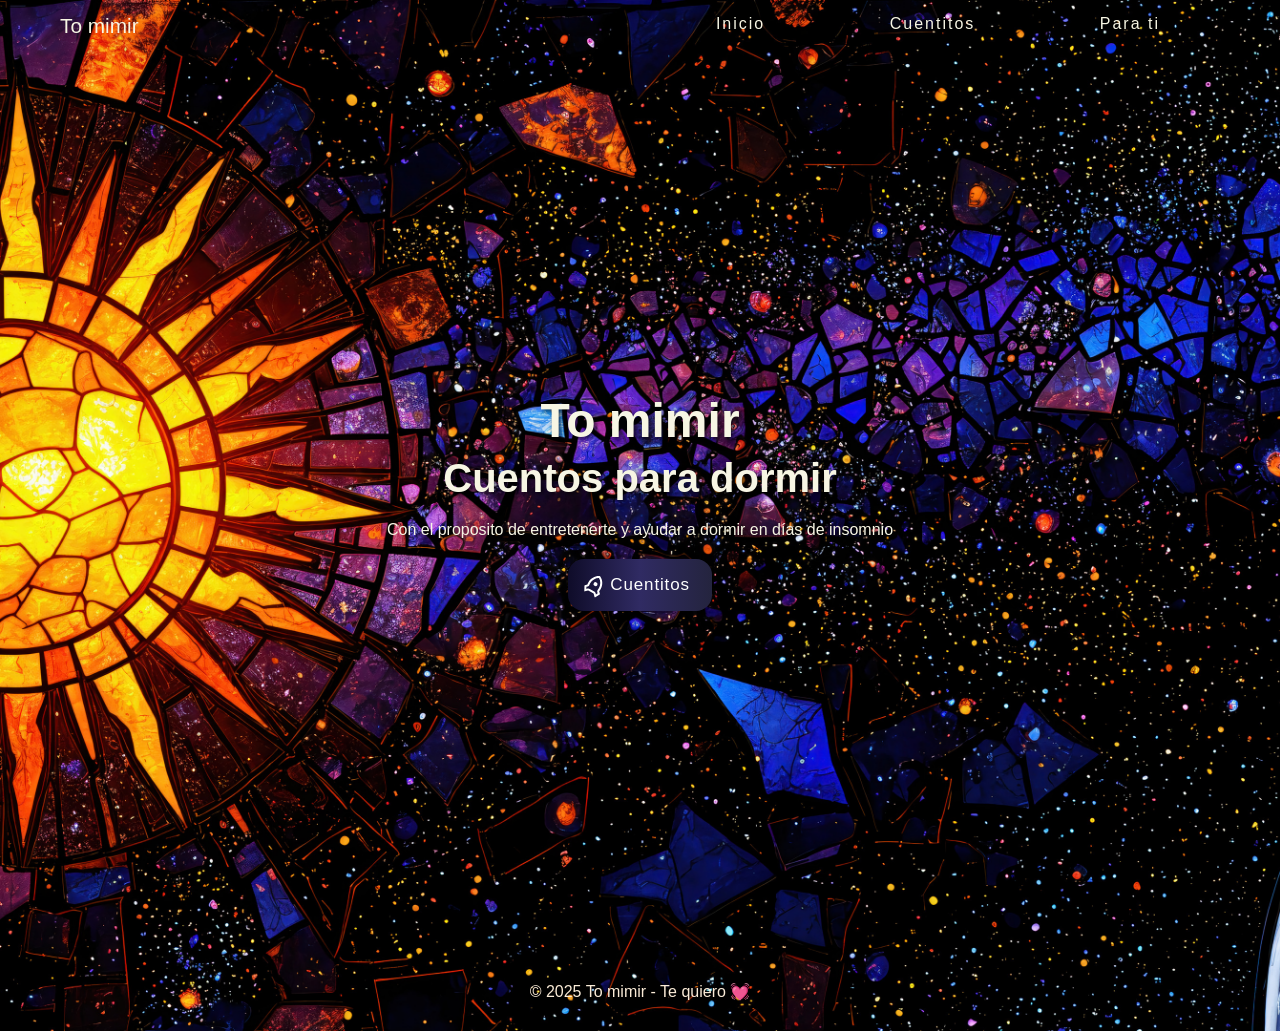
==== index.html @ 15345951 "Inicio de la página" ====
<!DOCTYPE html>
<html lang="es">
<head>
<meta charset="UTF-8" />
<meta name="viewport" content="width=device-width, initial-scale=1.0" />
<title>To mimir</title>
<link rel="stylesheet" href="Styles/index.css">
</head>
<body>
                                <!-- Navbar-->
<nav class="navbar">
<div class="contenido-navbar">
    <a class="navbar-brand">To mimir</a>
    <div>
    <a class="nav-link" href="index.html">Inicio</a>
    <a class="nav-link" href="cuentitos.html">Cuentitos</a>
    <a class="nav-link" href="cartas.html">Para ti</a>
    </div>
</div>
</nav>
                                <!--Inicio-->
<div class="container">
    <h1> To mimir <br><small>Cuentos para dormir</small></h1>
    <p class="text-inicio">Con el proposito de entretenerte y ayudar a dormir en días de insomnio</p>
<button onclick="window.location.href='cuentitos.html'" class="boton-cuentitos">
<svg
height="24"
width="24"
viewBox="0 0 24 24"
xmlns="http://www.w3.org/2000/svg"
>
<path d="M0 0h24v24H0z" fill="none"></path>
<path
    d="M5 13c0-5.088 2.903-9.436 7-11.182C16.097 3.564 19 7.912 19 13c0 .823-.076 1.626-.22 2.403l1.94 1.832a.5.5 0 0 1 .095.603l-2.495 4.575a.5.5 0 0 1-.793.114l-2.234-2.234a1 1 0 0 0-.707-.293H9.414a1 1 0 0 0-.707.293l-2.234 2.234a.5.5 0 0 1-.793-.114l-2.495-4.575a.5.5 0 0 1 .095-.603l1.94-1.832C5.077 14.626 5 13.823 5 13zm1.476 6.696l.817-.817A3 3 0 0 1 9.414 18h5.172a3 3 0 0 1 2.121.879l.817.817.982-1.8-1.1-1.04a2 2 0 0 1-.593-1.82c.124-.664.187-1.345.187-2.036 0-3.87-1.995-7.3-5-8.96C8.995 5.7 7 9.13 7 13c0 .691.063 1.372.187 2.037a2 2 0 0 1-.593 1.82l-1.1 1.039.982 1.8zM12 13a2 2 0 1 1 0-4 2 2 0 0 1 0 4z"
    fill="currentColor"
></path>
</svg>
<span>Cuentitos</span>
</button>
</div>

                                <!--Footer-->
<footer>
    <p> © 2025 To mimir - Te quiero 💓</p>
</footer>
</body>
</html>
---- Styles/index.css ----
*{
    margin: 0;
    padding: 0;
    box-sizing: border-box;
}

body{
    font-family: Helvetica, sans-serif;
    background-image: url(../Assets/universo.jpg);
    background-size: cover;
    background-position: center;
}   

.navbar {
background-color: #47040100;
color: #F7F6E4;
padding-bottom: 15px 0;
width: 100%;
}

.contenido-navbar{
width: 100%;
max-width: 1200px;
margin: 0 auto;
display: flex;
justify-content: space-between;
align-items: center;
padding: 0 20px;
max-height: fit-content;
}

.navbar a{
text-decoration: none;
}

.navbar-brand{
color: #F7F6E4;
font-size: 1.3rem;
font-family: 'Helvetica', sans-serif;
}

.nav-link{
text-align: center;
display: inline-block;
padding: 15px 40px;
cursor: pointer;
letter-spacing: 2px;
position:relative;
overflow:hidden;
margin: 0 20px;
color: #F7F6E4;
transition: color 0.3s;
}

.nav-link:before {
content: "";
position: absolute;
width: 0;
background : #F7F6E4;
left: 45%;
height: 2px;
bottom: 0;
transition: all .3s;
opacity: 0.7;
}

.nav-link:hover:before {
width: 100%;
left:0;
}

.container {
height: 100vh;
color: #F7F6E4;
display: flex;
flex-direction: column;
align-items:center;
justify-content: center;
text-align: center;
}

.container h1 {
font-size: 3rem;
font-weight: bold;
text-shadow: 2px 2px 5px rgba(0,0,0,0.7);
padding-bottom: 18px;
}

.container p{
    padding-bottom: 20px;
}

button {
display: flex;
align-items: center;
font-family: inherit;
cursor: pointer;
font-weight: 500;
font-size: 17px;
padding: 0.8em 1.3em 0.8em 0.9em;
color: white;
background: #ad5389;
background: linear-gradient(to right, #0f0c29, #302b63, #24243e);
border: none;
letter-spacing: 0.05em;
border-radius: 16px;
}

button svg {
margin-right: 3px;
transform: rotate(30deg);
transition: transform 0.5s cubic-bezier(0.76, 0, 0.24, 1);
}

button span {
transition: transform 0.5s cubic-bezier(0.76, 0, 0.24, 1);
}

button:hover svg {
transform: translateX(5px) rotate(90deg);
}

button:hover span {
transform: translateX(7px);
}

html{
scroll-behavior: smooth;
}

footer{
    background-color: rgba(153, 50, 204, 0);
    color: #F7F6E4;
    padding: 30px 0;
    width: 100%;
    text-align: center;
}

footer p{
    color: antiquewhite;
    font-family: 'Helvetica', sans-serif;
    align-content: center;
}


/*--- RESPONSIVE ---*/
@media (max-width: 768px) {
.navbar .container {
flex-direction: column;
align-items: flex-start;
}

.navbar-brand {
margin-bottom: 10px;
}

.navbar div {
display: flex;
flex-wrap: wrap;
justify-content: center;
width: 100%;
text-align: center;
}

.nav-link {
padding: 10px 15px;
margin: 5px;
flex: 1 1 100%;
text-align: center;
}

.body {
background-position: top center;  /* Muestra mejor la parte superior en pantallas chicas */
padding: 40px 20px;
}
}
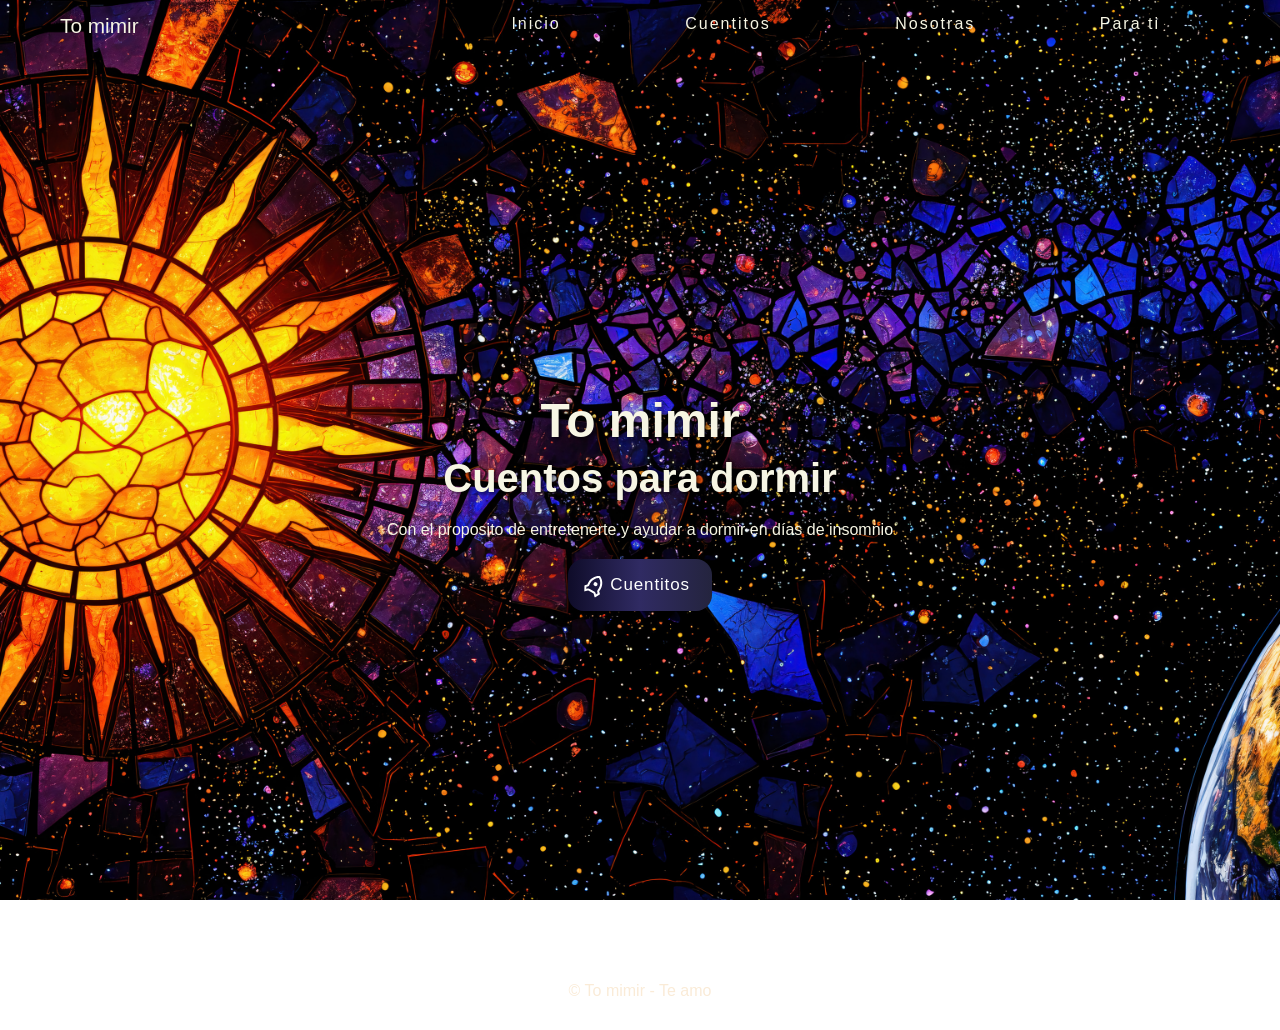
==== commit 1d47505a: "Nosotras, Cartas Para ti" ====
--- a/index.html
+++ b/index.html
@@ -4,6 +4,7 @@
 <meta charset="UTF-8" />
 <meta name="viewport" content="width=device-width, initial-scale=1.0" />
 <title>To mimir</title>
+    <link rel="icon" type="image/png" href="Assets/cohete.png" />
 <link rel="stylesheet" href="Styles/index.css">
 </head>
 <body>
@@ -14,6 +15,7 @@
     <div>
     <a class="nav-link" href="index.html">Inicio</a>
     <a class="nav-link" href="cuentitos.html">Cuentitos</a>
+    <a class="nav-link" href="nosotras.html">Nosotras</a>
     <a class="nav-link" href="cartas.html">Para ti</a>
     </div>
 </div>
@@ -41,7 +43,7 @@
 
                                 <!--Footer-->
 <footer>
-    <p> © 2025 To mimir - Te quiero 💓</p>
+    <p>© To mimir - Te amo </p>
 </footer>
 </body>
 </html>
--- a/Styles/index.css
+++ b/Styles/index.css
@@ -9,7 +9,11 @@
     background-image: url(../Assets/universo.jpg);
     background-size: cover;
     background-position: center;
-}   
+    background-attachment: fixed;
+    background-repeat: no-repeat;
+    min-height: 100vh;
+    margin: 0;
+}
 
 .navbar {
 background-color: #47040100;
